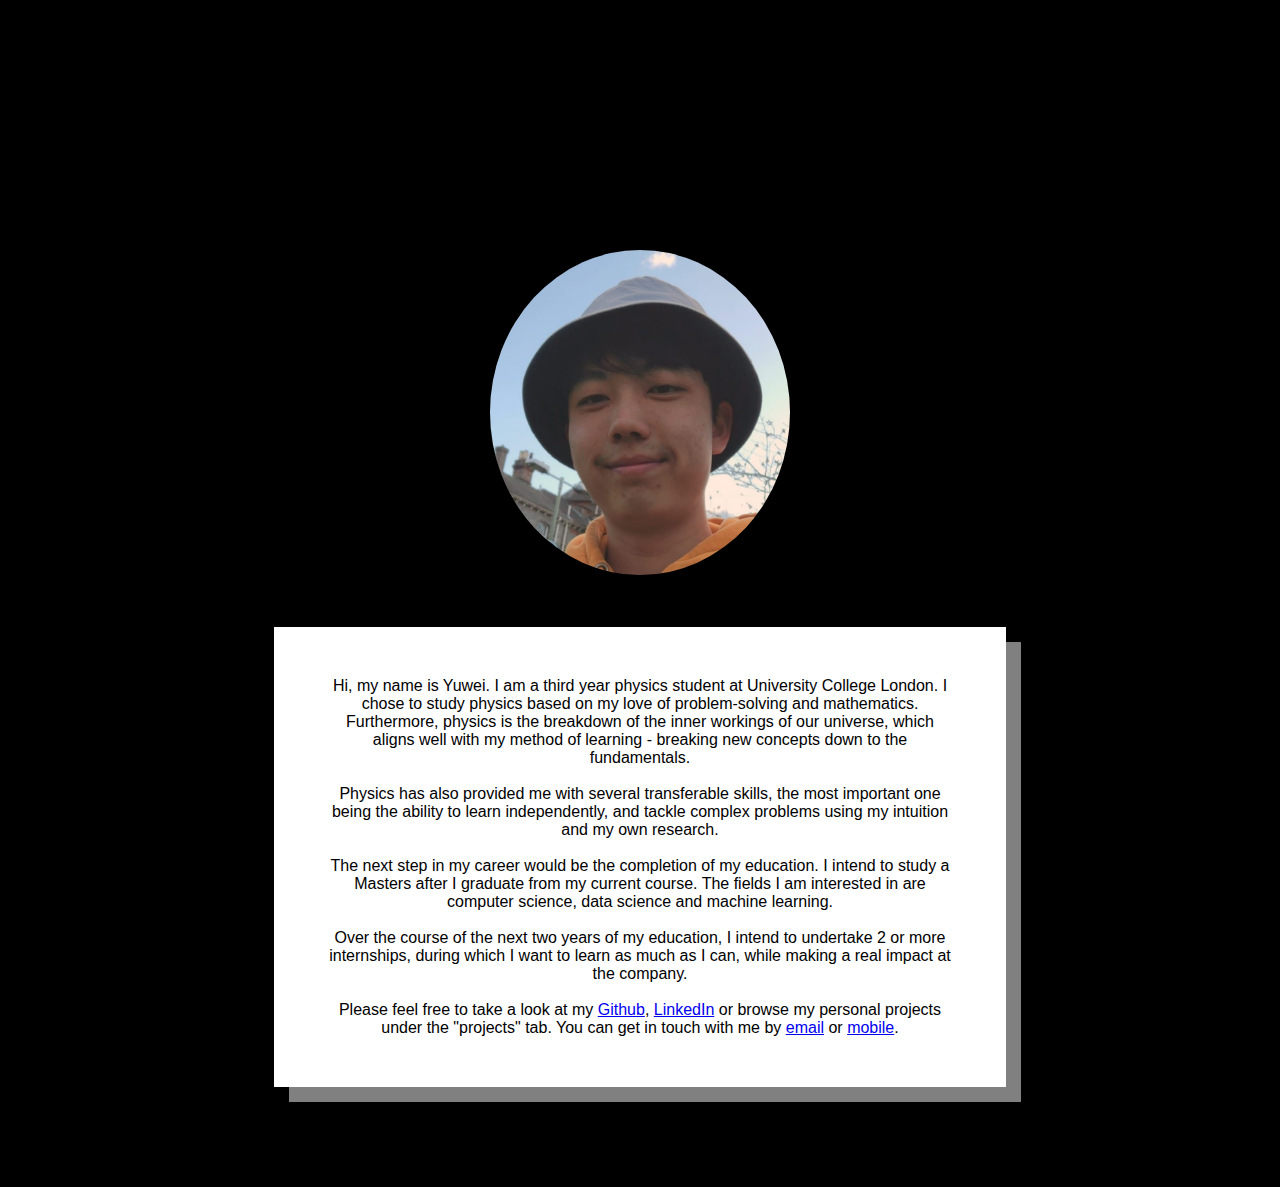
==== index.html @ b079163b "Rename github.io.html to index.html" ====
<!DOCTYPE html>
<html lang="en">
<head>
    <link rel="stylesheet" type="text/css" href="style/style.css">
    <meta charset="UTF-8">
    <title>Yuwei Zhu</title>
</head>
<body id="backdrop">
    <h1 class="text" id="main-title">YUWEI ZHU</h1>
    <h2 class="text" id="headline">3RD YEAR PHYSICS UCL | HEAD OF OUTREACH UCL ARTIFICIAL INTELLIGENCE SOCIETY | ASPIRING MACHINE LEARNING ENGINEER</h2>

    <div id="container">
      <img src="images/aicommittee.png" id="uclai">
      <img src="images/physcommittee.png" id="uclphy">
      <img src="images/yuwei.jpeg" class="images" id="profile-pic">
    </div>


    <br><br>
    <p class="text" id="paragraph">Hi, my name is Yuwei. I am a third year physics student at University College London.
        I chose to study physics based on my love of problem-solving and mathematics. Furthermore, physics is the
        breakdown of the inner workings of our universe, which aligns well with my method of learning - breaking new
        concepts down to the fundamentals.
        <br><br>
        Physics has also provided me with several transferable skills, the most important one being the ability
        to learn independently, and tackle complex problems using my intuition and my own research.
        <br><br>
        The next step in my career would be the completion of my education. I intend to study a Masters after I graduate from my current course.
        The fields I am interested in are computer science, data science and machine learning.
        <br><br>
        Over the course of the next two years of my education, I intend to undertake 2 or more internships,
        during which I want to learn as much as I can, while making a real impact at the company.
        <br><br>
        Please feel free to take a look at my <a href="https://github.com/yuwei-1" target="_blank">Github</a>,
        <a href="https://www.linkedin.com/in/yuwei-zhu-a95954195/" target="_blank">LinkedIn</a> or browse my
        personal projects under the "projects" tab. You can get in touch with me by
        <a href="mailto:yuweizhu29@gmail.com">email</a> or <a href="tel:+44 7516679248">mobile</a>.
    </p>
</body>
</html>
---- style/style.css ----
.text {
  text-align: center;
  color: black;
  font-family: 'Bebas-Neue', sans-serif;
}

.images {
  width: 300px;
  height: auto;
  display: block;
  margin-left: auto;
  margin-right: auto;
  border-radius: 50%;
}

#profile-pic {
  position: relative;
  z-index: 2;
  transition: transform 1s ease-in-out;
}

#container:hover #profile-pic{
  transform: translate(100%);
}

#container:hover #uclai {
  animation: reveal 2s;
  transform: translate(-10%);
  opacity: 100%;
}

#container:hover #uclphy {
  animation: reveal 2s;
  transform: translate(-120%);
  opacity: 100%;
}

@keyframes reveal {
  0% {opacity: 0;}
  100% {opacity: 1;}
}

#uclai {
  opacity: 0%;
  width: 200px;
  height: auto;
  border-radius: 50%;
  position: absolute;
  animation: 1s ease-in;
  transition: transform 1s ease-in-out;
  top: 40%;
  left: 45%;
}

#uclphy {
  opacity: 0%;
  width: 200px;
  height: auto;
  border-radius: 50%;
  position: absolute;
  animation: 1s ease-in;
  transition: transform 1s ease-in-out;
  top: 40%;
  left: 45%;
}

#paragraph {
  background-color: white;
  width: 50%;
  margin-left: auto;
  margin-right: auto;
  margin-bottom: 100px;
  padding: 50px 50px 50px 50px;
  box-shadow: 15px 15px grey;
}

#main-title {
  font-size: 100px;
  background-clip: text;
  animation: color-change 15s linear 0s infinite alternate;
  margin-bottom: -10px;
}

#headline {
  font-size: 14px;
  background-clip: text;
  animation: color-change 15s linear 0.2s infinite alternate;
  margin-bottom: 50px;
}

@keyframes color-change {
  12% {color: #1391F0}
  20% {color: #DC1C5F}
  35% {color: #B805E4}
  55% {color: #1391F0}
  60% {color: #1391F0}
  70% {color: #f72e25}
  80% {color: #f79725}
  90% {color: #DC1C5F}
}

#backdrop {
  background-color: black;
}
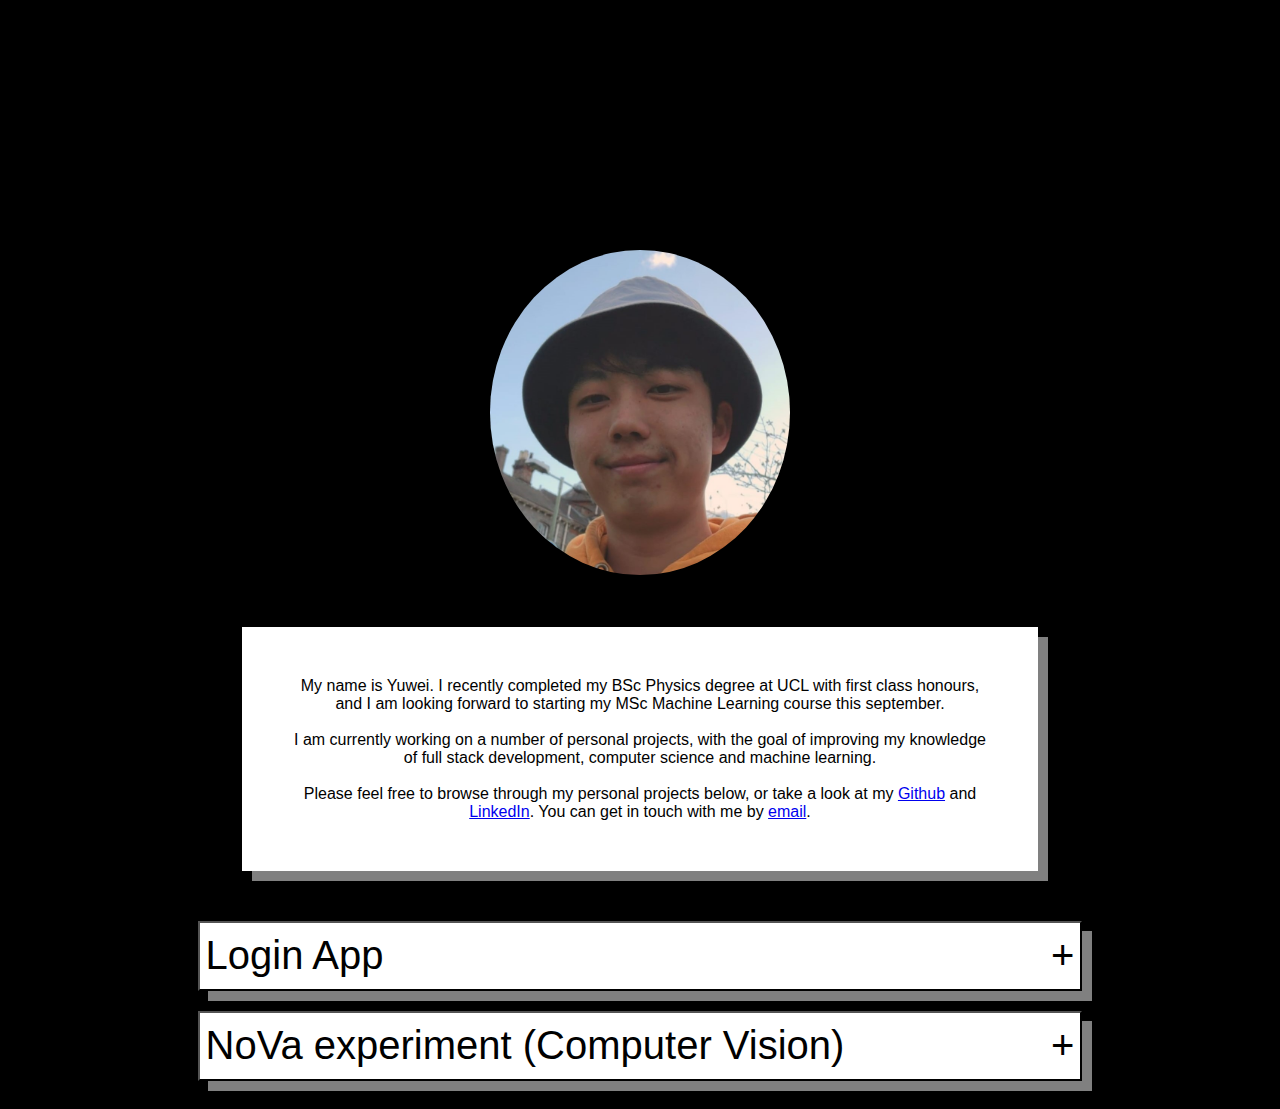
==== commit 638b46be: "created projects section" ====
--- a/index.html
+++ b/index.html
@@ -7,34 +7,99 @@
 </head>
 <body id="backdrop">
     <h1 class="text" id="main-title">YUWEI ZHU</h1>
-    <h2 class="text" id="headline">3RD YEAR PHYSICS UCL | HEAD OF OUTREACH UCL ARTIFICIAL INTELLIGENCE SOCIETY | ASPIRING MACHINE LEARNING ENGINEER</h2>
+    <h2 class="text" id="headline">UCL PHYSICS GRADUATE | INCOMING UCL MSC MACHINE LEARNING STUDENT | TUTORIALS TEAM @ UCLAI SOCIETY</h2>
 
     <div id="container">
-      <img src="images/aicommittee.png" id="uclai">
-      <img src="images/physcommittee.png" id="uclphy">
-      <img src="images/yuwei.jpeg" class="images" id="profile-pic">
+      <img src="images/yuwei.jpeg" class="images">
     </div>
 
 
     <br><br>
-    <p class="text" id="paragraph">Hi, my name is Yuwei. I am a third year physics student at University College London.
-        I chose to study physics based on my love of problem-solving and mathematics. Furthermore, physics is the
-        breakdown of the inner workings of our universe, which aligns well with my method of learning - breaking new
-        concepts down to the fundamentals.
+    <p class="text paragraph">My name is Yuwei. I recently completed my BSc Physics degree at UCL with first class honours,
+      and I am looking forward to starting my MSc Machine Learning course this september.
         <br><br>
-        Physics has also provided me with several transferable skills, the most important one being the ability
-        to learn independently, and tackle complex problems using my intuition and my own research.
+        I am currently working on a number of personal projects, with the goal of improving my knowledge of full stack development,
+        computer science and machine learning.
         <br><br>
-        The next step in my career would be the completion of my education. I intend to study a Masters after I graduate from my current course.
-        The fields I am interested in are computer science, data science and machine learning.
-        <br><br>
-        Over the course of the next two years of my education, I intend to undertake 2 or more internships,
-        during which I want to learn as much as I can, while making a real impact at the company.
-        <br><br>
-        Please feel free to take a look at my <a href="https://github.com/yuwei-1" target="_blank">Github</a>,
-        <a href="https://www.linkedin.com/in/yuwei-zhu-a95954195/" target="_blank">LinkedIn</a> or browse my
-        personal projects under the "projects" tab. You can get in touch with me by
-        <a href="mailto:yuweizhu29@gmail.com">email</a> or <a href="tel:+44 7516679248">mobile</a>.
+        Please feel free to browse through my personal projects below, or take a look at my
+        <a href="https://github.com/yuwei-1" target="_blank">Github</a> and
+        <a href="https://www.linkedin.com/in/yuwei-zhu-a95954195/" target="_blank">LinkedIn</a>.
+         You can get in touch with me by <a href="mailto:yuweizhu29@gmail.com">email</a>.
     </p>
+
+    <div class="center project">
+      <button type="button" class="collapsible text">Login App</button>
+
+      <div class="hidden project">
+
+        <div>
+          <button type="button" class="sub-collapsible text">Background</button>
+          <p class="hidden text paragraph">Hello world</p>
+        </div>
+
+        <div>
+          <button type="button" class="sub-collapsible text">GUI</button>
+          <p class="hidden text paragraph">Hello world</p>
+        </div>
+
+        <div>
+          <button type="button" class="sub-collapsible text">2FA and Security</button>
+          <p class="hidden text paragraph">Hello world</p>
+        </div>
+
+        <div>
+          <button type="button" class="sub-collapsible text">SHA-256 Algorithm</button>
+          <p class="hidden text paragraph">Hello world</p>
+        </div>
+
+        <div>
+          <button type="button" class="sub-collapsible text">SQLite3 Database</button>
+          <p class="hidden text paragraph">Hello world</p>
+        </div>
+
+      </div>
+
+    </div>
+
+    <div class="center project">
+      <button type="button" class="collapsible text">NoVa experiment (Computer Vision)</button>
+      <p class="hidden text paragraph">Hello world</p>
+    </div>
+
+
+    <script>
+    var coll = document.getElementsByClassName("collapsible");
+    var i;
+
+    for (i = 0; i < coll.length; i++) {
+      coll[i].addEventListener("click", function() {
+        this.classList.toggle("active");
+        var content = this.nextElementSibling;
+        if (content.style.display === "block") {
+          content.style.display = "none";
+        } else {
+          content.style.display = "block";
+        }
+      });
+    }
+
+    var coll = document.getElementsByClassName("sub-collapsible");
+    var i;
+
+    for (i = 0; i < coll.length; i++) {
+      coll[i].addEventListener("click", function() {
+        this.classList.toggle("sub-active");
+        var content = this.nextElementSibling;
+        if (content.style.display === "block") {
+          content.style.display = "none";
+        } else {
+          content.style.display = "block";
+        }
+      });
+    }
+  </script>
+
+
+
 </body>
 </html>
--- a/style/style.css
+++ b/style/style.css
@@ -2,6 +2,86 @@
   text-align: center;
   color: black;
   font-family: 'Bebas-Neue', sans-serif;
+}
+
+.collapsible{
+  background-color: white;
+  cursor: pointer;
+  width: 70%;
+  height: 70px;
+  margin-left: auto;
+  margin-right: auto;
+  text-align: left;
+  align-items: center;
+  font-size: 40px;
+  box-shadow: 10px 10px grey;
+  animation: color-change 15s linear 0s infinite alternate;
+}
+
+.sub-collapsible{
+  background-color: white;
+  cursor: pointer;
+  width: 65%;
+  margin-left: 17.5%;
+  height: 50px;
+  text-align: left;
+  font-size: 20px;
+  box-shadow: 5px 5px grey;
+  padding-top: 5px;
+  padding-bottom: 5px;
+  animation: color-change 15s linear 0s infinite alternate;
+}
+
+.collapsible:after {
+  content: "\002B";
+  animation: color-change 15s linear 0s infinite alternate;
+  font-size: 40px;
+  float: right;
+}
+
+.sub-collapsible:after {
+  content: "\002B";
+  animation: color-change 15s linear 0s infinite alternate;
+  font-size: 20px;
+  float: right;
+}
+
+.active:after {
+  content: "\002D";
+  animation: color-change 15s linear 0s infinite alternate;
+  font-size: 40px;
+  float: right;
+}
+
+.sub-active:after {
+  content: "\002D";
+  animation: color-change 15s linear 0s infinite alternate;
+  font-size: 20px;
+  float: right;
+}
+
+.project {
+  display: flex;
+  row-gap: 10px;
+}
+
+.sub-collapsible:hover, .collapsible:hover {
+  background-color: grey;
+}
+
+.hidden {
+  display: none;
+  overflow: hidden;
+}
+
+.paragraph {
+  background-color: white;
+  width: 55%;
+  margin-left: auto;
+  margin-right: auto;
+  margin-bottom: 50px;
+  padding: 50px 50px 50px 50px;
+  box-shadow: 10px 10px grey;
 }
 
 .images {
@@ -11,6 +91,14 @@
   margin-left: auto;
   margin-right: auto;
   border-radius: 50%;
+}
+
+.center {
+  display: flex;
+  flex-direction: column;
+  gap: 20px 20px;
+  justify-content: center;
+  padding-bottom: 20px;
 }
 
 #profile-pic {
@@ -41,38 +129,30 @@
 }
 
 #uclai {
-  opacity: 0%;
   width: 200px;
   height: auto;
   border-radius: 50%;
-  position: absolute;
+  position: relative;
+  animation: 1s ease-in;
+  margin-bottom: -17%;
+  transition: transform 1s ease-in-out;
+  top: 40%;
+  left: 45%;
+}
+
+#uclphy {
+  width: 200px;
+  height: auto;
+  border-radius: 50%;
+  position: relative;
+  margin-bottom: -17%;
+  margin-left: -17%;
   animation: 1s ease-in;
   transition: transform 1s ease-in-out;
   top: 40%;
   left: 45%;
 }
 
-#uclphy {
-  opacity: 0%;
-  width: 200px;
-  height: auto;
-  border-radius: 50%;
-  position: absolute;
-  animation: 1s ease-in;
-  transition: transform 1s ease-in-out;
-  top: 40%;
-  left: 45%;
-}
-
-#paragraph {
-  background-color: white;
-  width: 50%;
-  margin-left: auto;
-  margin-right: auto;
-  margin-bottom: 100px;
-  padding: 50px 50px 50px 50px;
-  box-shadow: 15px 15px grey;
-}
 
 #main-title {
   font-size: 100px;
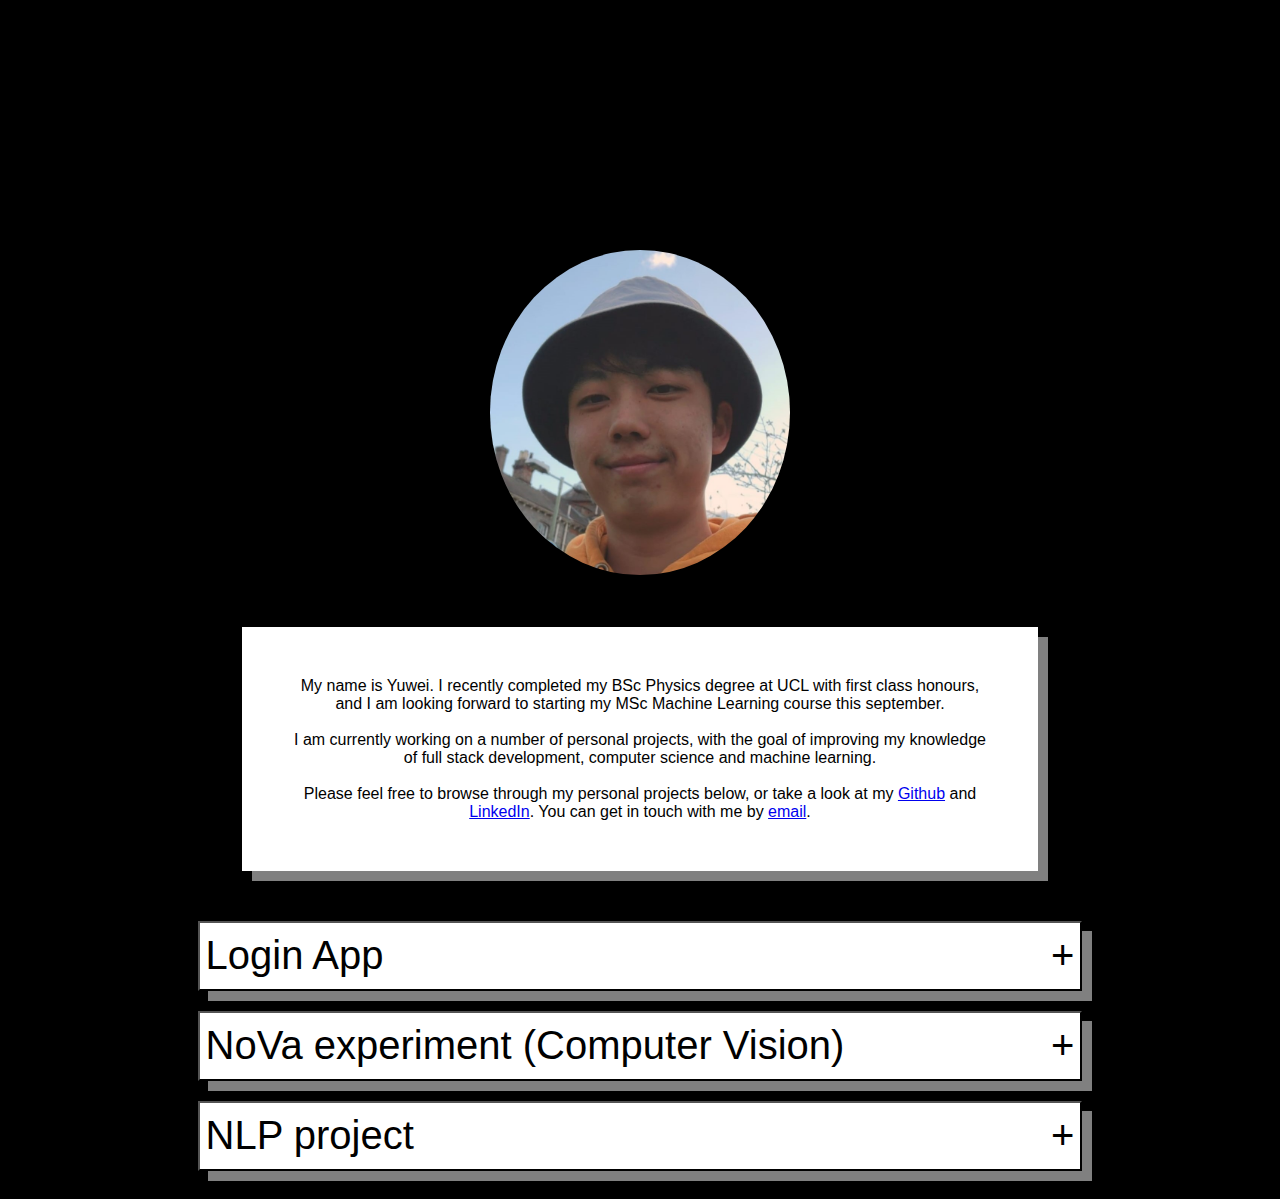
==== commit 738e3e15: "Added projects section" ====
--- a/index.html
+++ b/index.html
@@ -10,7 +10,7 @@
     <h2 class="text" id="headline">UCL PHYSICS GRADUATE | INCOMING UCL MSC MACHINE LEARNING STUDENT | TUTORIALS TEAM @ UCLAI SOCIETY</h2>
 
     <div id="container">
-      <img src="images/yuwei.jpeg" class="images">
+      <img src="images/yuwei.jpeg" id="profile_pic">
     </div>
 
 
@@ -34,27 +34,141 @@
 
         <div>
           <button type="button" class="sub-collapsible text">Background</button>
-          <p class="hidden text paragraph">Hello world</p>
+          <p class="hidden text paragraph">The Login App is the first "proper" purely personal project I have taken on. The main objective of this
+            project was to improve my ability of writing Object-Oriented code. Starting off, I had a basic idea of what I wanted to build -
+            knowing that along the way I would find more and more features to add and improve on. I chose to use Python, due to it being my
+            strongest and most used programming language thus far.
+            <br></br>
+            I wrote all of the code (which can be found <a href="https://github.com/yuwei-1/login_app" target="_blank">here</a>) using the
+            AGILE development method - a snippet of my sprint logs is shown below.
+            <br></br>
+            <img src="images/login_app/agile.jpg" class="images">
+          </p>
         </div>
 
         <div>
           <button type="button" class="sub-collapsible text">GUI</button>
-          <p class="hidden text paragraph">Hello world</p>
+          <p class="hidden text paragraph"> The GUI I used for my App was created using a framework built in to the standard library provided
+            by Python - Tkinter. Using Tkinter sometimes gives the UI a very outdated/clunky look, however, it is easy for new users to pick
+            up in a short time. The main page, a Tk() object, is the login page (shown below), where existing users can login in. The other pages used by
+            the app open as Toplevel() objects that "stem" from the login page.
+            <br></br>
+            <img src="images/Login_app/GUI1.jpg" class="images">
+            <br></br>
+            If you are not an existing user, there is an option to register an account with the app. After choosing this option, the user will be asked
+            to provide several details: a new username, password and email address.
+            <br></br>
+            <img src="images/Login_app/GUI2.jpg" class="images">
+            <br></br>
+            Upon successful registration, an email will be sent to your email address, and a success message will be displayed to the user.
+            The user can now proceed to log in to the app.
+            <br></br>
+            <img src="images/Login_app/GUI3.jpg" class="images">
+            <br></br>
+            <img src="images/Login_app/GUI4.jpg" class="images">
+            <br></br>
+            If the username and password both match an account on the system, the app will then prompt the user for a 6 digit code, sent to the
+            email address they signed up with. (2FA process described in next section)
+            <br></br>
+            <img src="images/Login_app/GUI5.jpg" class="images">
+            <br></br>
+            <img src="images/Login_app/GUI6.jpg" class="images">
+            <br></br>
+            If the user enters the code correctly, they will reach the landing page of the login app. Here, their username and email address will
+            displayed. The background is a reference to the TV show Mr. Robot.
+            <br></br>
+            <img src="images/Login_app/GUI7.jpg" class="images">
+            </address>
+            </thead>
+          </p>
         </div>
 
         <div>
           <button type="button" class="sub-collapsible text">2FA and Security</button>
-          <p class="hidden text paragraph">Hello world</p>
+
+          <div class="hidden">
+            <p class="text paragraph">This section will talk about the 2 Factor Authentication (2FA) used within the app and the basic security
+            measures used to make the app more secure, and to protect users. The entire process is very simple, and starts off by concatenating 6 random
+            integers into a code and sending this to the user's email address, whilst simultaneously prompting the user to enter the aforementioned code.
+            Then, these can simply be compared - resulting in successful login if they are same, and rejecting sign in if otherwise. In order to add
+            2FA to the app, discovery work was done into sending emails using the built in Python library, smtplib. In particular, I used the class
+            smtplib.SMTP_SSL(); the code for the mail sending function is shown below.
+            <br></br>
+            <img src="images/Login_app/2FA1.jpg" class="images">
+            <br></br>
+            I will now briefly describe the process carried out by this code.
+            <br>
+            A link is established to a Simple Mail Transfer Protocol (SMTP) server, here the
+            specific one used is owned by Google, the address being: "smtp.gmail.com". After using method .login(), and providing correct details to a valid
+            gmail account, an email can be sent. The email and other details, such as recipient's address is sent over to the host address corresponding to the
+            SMTP server. The SMTP server will then contact the DNS server in order to find the recipient's IP address.The SMTP server finally sends the information
+            to email recipient's Mail Transfer Agent (MTA) server. Then, using either POP or IMAP protocols (depending on recipients email client) the email
+            will arrive at the recipient's inbox. The whole process is done using Secure Sockets Layer (SSL) protocol, which creates an encrypted
+            connection, making sure that in the unlikely case the email is intercepted midway, hackers cannot access the information within the email.
+            <br></br>
+            Aside from 2FA, the app requires users to create a password that adheres to standard requirements:
+            </p>
+
+            <ul class="paragraph combine">
+              <li> Password must be at least 8 characters in length.</li>
+              <li> Password must contain a Capital letter.</li>
+              <li> Password must contain a special character.</li>
+              <li> Password must contain a number.</li>
+            </ul>
+            <p class="text paragraph combine">
+            If the user fails to meet these requirements, the app will reject the password and prompt the user to strengthen the password.
+            <br></br>
+            <img src="images/Login_app/security1.jpg" class="images">
+            <br></br>
+            Additionally, passwords that are stored on the database are hashed using SHA-256. This adds extra steps for a hacker that gets access
+            to the database. If they try to brute force the password, they will need to apply the hash every attempt in order to find the correct
+            password, which is more time consuming. The algorithm is described in more detail in the next section.
+            </p>
+          </div>
         </div>
 
         <div>
           <button type="button" class="sub-collapsible text">SHA-256 Algorithm</button>
-          <p class="hidden text paragraph">Hello world</p>
+          <p class="hidden text paragraph">This section will briefly go over the Secure Hashing Algorithm(SHA) - 256, implemented from scratch to be
+            used to hash passwords in the Login app. Information in this section can be found in its entirety
+            <a href="https://en.wikipedia.org/wiki/SHA-2" target="_blank">here</a>, in the pseudocode section.
+            <br></br>
+            Below, you can see the main method implemented in my class, SHA2, called .encrypt().
+            <br></br>
+            <img src="images/Login_app/SHA21.jpg" class="images">
+            <br></br>
+            Walking through the steps within this method, first there is a method called binary conversion. This simply takes the password string,
+            and converts each character to binary. Next, the binary string is "padded" with zeros and the message length (also in binary) so that
+            we end up with a 512-bit binary string.
+            <br></br>
+            The next two steps are very related, so they shall be described together. In SHA-256 hashing, there are 64 so called W values, which
+            are used in "rounds". The first 16 W values, labelled 0 to 15, are created using your initial message, splitting up the 512-bits into
+            16 x 32-bit chunks. Then, after these have been obtained, the algorithm will proceed to iterate 64 minus 16 times to "generate" the rest
+            of the W values. This is using the formula below:
+            <br></br>
+            <img src="images/Login_app/SHA22.jpg" class="images">
+            <br></br>
+            Which uses functions for right rotate (switching order of bits) and right shift (removing bits and padding with zeros), as well as existing
+            W values to find new W values. After this is completed, 64 "rounds" will commence.
+            <br></br>
+            The diagram of a single round is shown below.
+            <br></br>
+            <img src="images/Login_app/SHA23.png" class="images">
+            <br></br>
+            A to H at the top represent "working variables". Using a number of different functions: maj, conditional, Sigma, combined with our W values
+            and K values (created using cube roots of first 64 prime numbers) using modular addition, these working variables are then used to initialize
+            the working variables of the next round. This is repeated 64 times to retrieve the final set of working variables. Adding these to the initial
+            working variables and converting to hexadecimal, and finally concatentating, we retrieve the SHA256 hash.
+            <br></br>
+            Unittests were written to test the validity of hash function.
+          </p>
         </div>
 
         <div>
           <button type="button" class="sub-collapsible text">SQLite3 Database</button>
-          <p class="hidden text paragraph">Hello world</p>
+          <p class="hidden text paragraph">SQLite3, built - in to the standard python library was used to connect/create/maintain the database for the Login app.
+            Queries to the database were written in SQL.
+          </p>
         </div>
 
       </div>
@@ -63,7 +177,12 @@
 
     <div class="center project">
       <button type="button" class="collapsible text">NoVa experiment (Computer Vision)</button>
-      <p class="hidden text paragraph">Hello world</p>
+      <p class="hidden text paragraph">Coming soon</p>
+    </div>
+
+    <div class="center project">
+      <button type="button" class="collapsible text">NLP project</button>
+      <p class="hidden text paragraph">Coming soon</p>
     </div>
 
 
--- a/style/style.css
+++ b/style/style.css
@@ -84,13 +84,28 @@
   box-shadow: 10px 10px grey;
 }
 
-.images {
+
+.combine {
+  text-align: center;
+  margin-top: -100px;
+}
+
+#profile_pic {
   width: 300px;
   height: auto;
   display: block;
   margin-left: auto;
   margin-right: auto;
   border-radius: 50%;
+}
+
+.images {
+  width: 500px;
+  height: auto;
+  display: block;
+  margin-left: auto;
+  margin-right: auto;
+  border: 3px solid black;
 }
 
 .center {
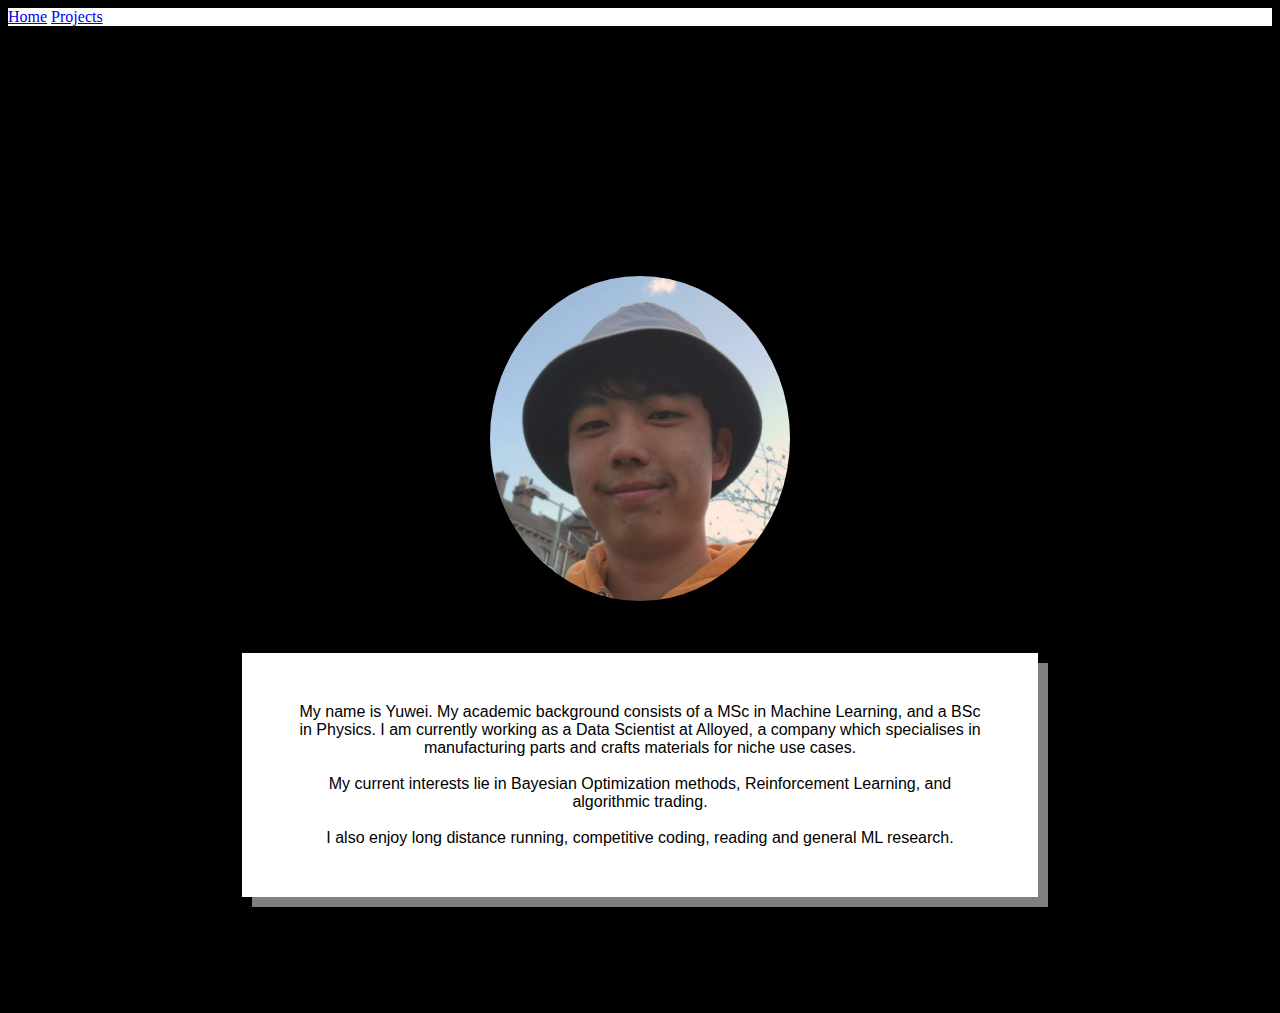
==== commit ab6f51ea: "separated into main and projects page" ====
--- a/index.html
+++ b/index.html
@@ -3,222 +3,32 @@
 <head>
     <link rel="stylesheet" type="text/css" href="style/style.css">
     <meta charset="UTF-8">
+    <div class="navbar">
+      <a href="index.html" target="_self">Home</a>
+      <a href="projects.html" target="_self">Projects</a>
+    </div>
     <title>Yuwei Zhu</title>
 </head>
 <body id="backdrop">
     <h1 class="text" id="main-title">YUWEI ZHU</h1>
-    <h2 class="text" id="headline">UCL PHYSICS GRADUATE | INCOMING UCL MSC MACHINE LEARNING STUDENT | TUTORIALS TEAM @ UCLAI SOCIETY</h2>
+    <h2 class="text" id="headline">DATA SCIENTIST @ ALLOYED | UCL MSC MACHINE LEARNING GRADUATE</h2>
 
     <div id="container">
       <img src="images/yuwei.jpeg" id="profile_pic">
     </div>
 
-
     <br><br>
-    <p class="text paragraph">My name is Yuwei. I recently completed my BSc Physics degree at UCL with first class honours,
-      and I am looking forward to starting my MSc Machine Learning course this september.
-        <br><br>
-        I am currently working on a number of personal projects, with the goal of improving my knowledge of full stack development,
-        computer science and machine learning.
-        <br><br>
-        Please feel free to browse through my personal projects below, or take a look at my
-        <a href="https://github.com/yuwei-1" target="_blank">Github</a> and
-        <a href="https://www.linkedin.com/in/yuwei-zhu-a95954195/" target="_blank">LinkedIn</a>.
-         You can get in touch with me by <a href="mailto:yuweizhu29@gmail.com">email</a>.
+    <p class="text paragraph">
+      My name is Yuwei. My academic background consists of a MSc in Machine Learning, and a BSc in Physics.
+      I am currently working as a Data Scientist at Alloyed, a company which specialises in manufacturing
+      parts and crafts materials for niche use cases.
+      <br></br>
+      My current interests lie in Bayesian Optimization methods, Reinforcement Learning, and
+      algorithmic trading.
+      <br></br>
+      I also enjoy long distance running, competitive coding, reading and general ML research.
     </p>
-
-    <div class="center project">
-      <button type="button" class="collapsible text">Login App</button>
-
-      <div class="hidden project">
-
-        <div>
-          <button type="button" class="sub-collapsible text">Background</button>
-          <p class="hidden text paragraph">The Login App is the first "proper" purely personal project I have taken on. The main objective of this
-            project was to improve my ability of writing Object-Oriented code. Starting off, I had a basic idea of what I wanted to build -
-            knowing that along the way I would find more and more features to add and improve on. I chose to use Python, due to it being my
-            strongest and most used programming language thus far.
-            <br></br>
-            I wrote all of the code (which can be found <a href="https://github.com/yuwei-1/login_app" target="_blank">here</a>) using the
-            AGILE development method - a snippet of my sprint logs is shown below.
-            <br></br>
-            <img src="images/login_app/agile.jpg" class="images">
-          </p>
-        </div>
-
-        <div>
-          <button type="button" class="sub-collapsible text">GUI</button>
-          <p class="hidden text paragraph"> The GUI I used for my App was created using a framework built in to the standard library provided
-            by Python - Tkinter. Using Tkinter sometimes gives the UI a very outdated/clunky look, however, it is easy for new users to pick
-            up in a short time. The main page, a Tk() object, is the login page (shown below), where existing users can login in. The other pages used by
-            the app open as Toplevel() objects that "stem" from the login page.
-            <br></br>
-            <img src="images/Login_app/GUI1.jpg" class="images">
-            <br></br>
-            If you are not an existing user, there is an option to register an account with the app. After choosing this option, the user will be asked
-            to provide several details: a new username, password and email address.
-            <br></br>
-            <img src="images/Login_app/GUI2.jpg" class="images">
-            <br></br>
-            Upon successful registration, an email will be sent to your email address, and a success message will be displayed to the user.
-            The user can now proceed to log in to the app.
-            <br></br>
-            <img src="images/Login_app/GUI3.jpg" class="images">
-            <br></br>
-            <img src="images/Login_app/GUI4.jpg" class="images">
-            <br></br>
-            If the username and password both match an account on the system, the app will then prompt the user for a 6 digit code, sent to the
-            email address they signed up with. (2FA process described in next section)
-            <br></br>
-            <img src="images/Login_app/GUI5.jpg" class="images">
-            <br></br>
-            <img src="images/Login_app/GUI6.jpg" class="images">
-            <br></br>
-            If the user enters the code correctly, they will reach the landing page of the login app. Here, their username and email address will
-            displayed. The background is a reference to the TV show Mr. Robot.
-            <br></br>
-            <img src="images/Login_app/GUI7.jpg" class="images">
-            </address>
-            </thead>
-          </p>
-        </div>
-
-        <div>
-          <button type="button" class="sub-collapsible text">2FA and Security</button>
-
-          <div class="hidden">
-            <p class="text paragraph">This section will talk about the 2 Factor Authentication (2FA) used within the app and the basic security
-            measures used to make the app more secure, and to protect users. The entire process is very simple, and starts off by concatenating 6 random
-            integers into a code and sending this to the user's email address, whilst simultaneously prompting the user to enter the aforementioned code.
-            Then, these can simply be compared - resulting in successful login if they are same, and rejecting sign in if otherwise. In order to add
-            2FA to the app, discovery work was done into sending emails using the built in Python library, smtplib. In particular, I used the class
-            smtplib.SMTP_SSL(); the code for the mail sending function is shown below.
-            <br></br>
-            <img src="images/Login_app/2FA1.jpg" class="images">
-            <br></br>
-            I will now briefly describe the process carried out by this code.
-            <br>
-            A link is established to a Simple Mail Transfer Protocol (SMTP) server, here the
-            specific one used is owned by Google, the address being: "smtp.gmail.com". After using method .login(), and providing correct details to a valid
-            gmail account, an email can be sent. The email and other details, such as recipient's address is sent over to the host address corresponding to the
-            SMTP server. The SMTP server will then contact the DNS server in order to find the recipient's IP address.The SMTP server finally sends the information
-            to email recipient's Mail Transfer Agent (MTA) server. Then, using either POP or IMAP protocols (depending on recipients email client) the email
-            will arrive at the recipient's inbox. The whole process is done using Secure Sockets Layer (SSL) protocol, which creates an encrypted
-            connection, making sure that in the unlikely case the email is intercepted midway, hackers cannot access the information within the email.
-            <br></br>
-            Aside from 2FA, the app requires users to create a password that adheres to standard requirements:
-            </p>
-
-            <ul class="paragraph combine">
-              <li> Password must be at least 8 characters in length.</li>
-              <li> Password must contain a Capital letter.</li>
-              <li> Password must contain a special character.</li>
-              <li> Password must contain a number.</li>
-            </ul>
-            <p class="text paragraph combine">
-            If the user fails to meet these requirements, the app will reject the password and prompt the user to strengthen the password.
-            <br></br>
-            <img src="images/Login_app/security1.jpg" class="images">
-            <br></br>
-            Additionally, passwords that are stored on the database are hashed using SHA-256. This adds extra steps for a hacker that gets access
-            to the database. If they try to brute force the password, they will need to apply the hash every attempt in order to find the correct
-            password, which is more time consuming. The algorithm is described in more detail in the next section.
-            </p>
-          </div>
-        </div>
-
-        <div>
-          <button type="button" class="sub-collapsible text">SHA-256 Algorithm</button>
-          <p class="hidden text paragraph">This section will briefly go over the Secure Hashing Algorithm(SHA) - 256, implemented from scratch to be
-            used to hash passwords in the Login app. Information in this section can be found in its entirety
-            <a href="https://en.wikipedia.org/wiki/SHA-2" target="_blank">here</a>, in the pseudocode section.
-            <br></br>
-            Below, you can see the main method implemented in my class, SHA2, called .encrypt().
-            <br></br>
-            <img src="images/Login_app/SHA21.jpg" class="images">
-            <br></br>
-            Walking through the steps within this method, first there is a method called binary conversion. This simply takes the password string,
-            and converts each character to binary. Next, the binary string is "padded" with zeros and the message length (also in binary) so that
-            we end up with a 512-bit binary string.
-            <br></br>
-            The next two steps are very related, so they shall be described together. In SHA-256 hashing, there are 64 so called W values, which
-            are used in "rounds". The first 16 W values, labelled 0 to 15, are created using your initial message, splitting up the 512-bits into
-            16 x 32-bit chunks. Then, after these have been obtained, the algorithm will proceed to iterate 64 minus 16 times to "generate" the rest
-            of the W values. This is using the formula below:
-            <br></br>
-            <img src="images/Login_app/SHA22.jpg" class="images">
-            <br></br>
-            Which uses functions for right rotate (switching order of bits) and right shift (removing bits and padding with zeros), as well as existing
-            W values to find new W values. After this is completed, 64 "rounds" will commence.
-            <br></br>
-            The diagram of a single round is shown below.
-            <br></br>
-            <img src="images/Login_app/SHA23.png" class="images">
-            <br></br>
-            A to H at the top represent "working variables". Using a number of different functions: maj, conditional, Sigma, combined with our W values
-            and K values (created using cube roots of first 64 prime numbers) using modular addition, these working variables are then used to initialize
-            the working variables of the next round. This is repeated 64 times to retrieve the final set of working variables. Adding these to the initial
-            working variables and converting to hexadecimal, and finally concatentating, we retrieve the SHA256 hash.
-            <br></br>
-            Unittests were written to test the validity of hash function.
-          </p>
-        </div>
-
-        <div>
-          <button type="button" class="sub-collapsible text">SQLite3 Database</button>
-          <p class="hidden text paragraph">SQLite3, built - in to the standard python library was used to connect/create/maintain the database for the Login app.
-            Queries to the database were written in SQL.
-          </p>
-        </div>
-
-      </div>
-
-    </div>
-
-    <div class="center project">
-      <button type="button" class="collapsible text">NoVa experiment (Computer Vision)</button>
-      <p class="hidden text paragraph">Coming soon</p>
-    </div>
-
-    <div class="center project">
-      <button type="button" class="collapsible text">NLP project</button>
-      <p class="hidden text paragraph">Coming soon</p>
-    </div>
-
-
-    <script>
-    var coll = document.getElementsByClassName("collapsible");
-    var i;
-
-    for (i = 0; i < coll.length; i++) {
-      coll[i].addEventListener("click", function() {
-        this.classList.toggle("active");
-        var content = this.nextElementSibling;
-        if (content.style.display === "block") {
-          content.style.display = "none";
-        } else {
-          content.style.display = "block";
-        }
-      });
-    }
-
-    var coll = document.getElementsByClassName("sub-collapsible");
-    var i;
-
-    for (i = 0; i < coll.length; i++) {
-      coll[i].addEventListener("click", function() {
-        this.classList.toggle("sub-active");
-        var content = this.nextElementSibling;
-        if (content.style.display === "block") {
-          content.style.display = "none";
-        } else {
-          content.style.display = "block";
-        }
-      });
-    }
-  </script>
-
-
+    <h1 class="text" id="headline">Website under construction.</h1>
 
 </body>
-</html>
+</html>--- a/style/style.css
+++ b/style/style.css
@@ -2,6 +2,10 @@
   text-align: center;
   color: black;
   font-family: 'Bebas-Neue', sans-serif;
+}
+
+.navbar{
+  background-color: white;
 }
 
 .collapsible{
@@ -84,6 +88,10 @@
   box-shadow: 10px 10px grey;
 }
 
+.pdf {
+  width: 100%;
+  height: 1000px;
+}
 
 .combine {
   text-align: center;
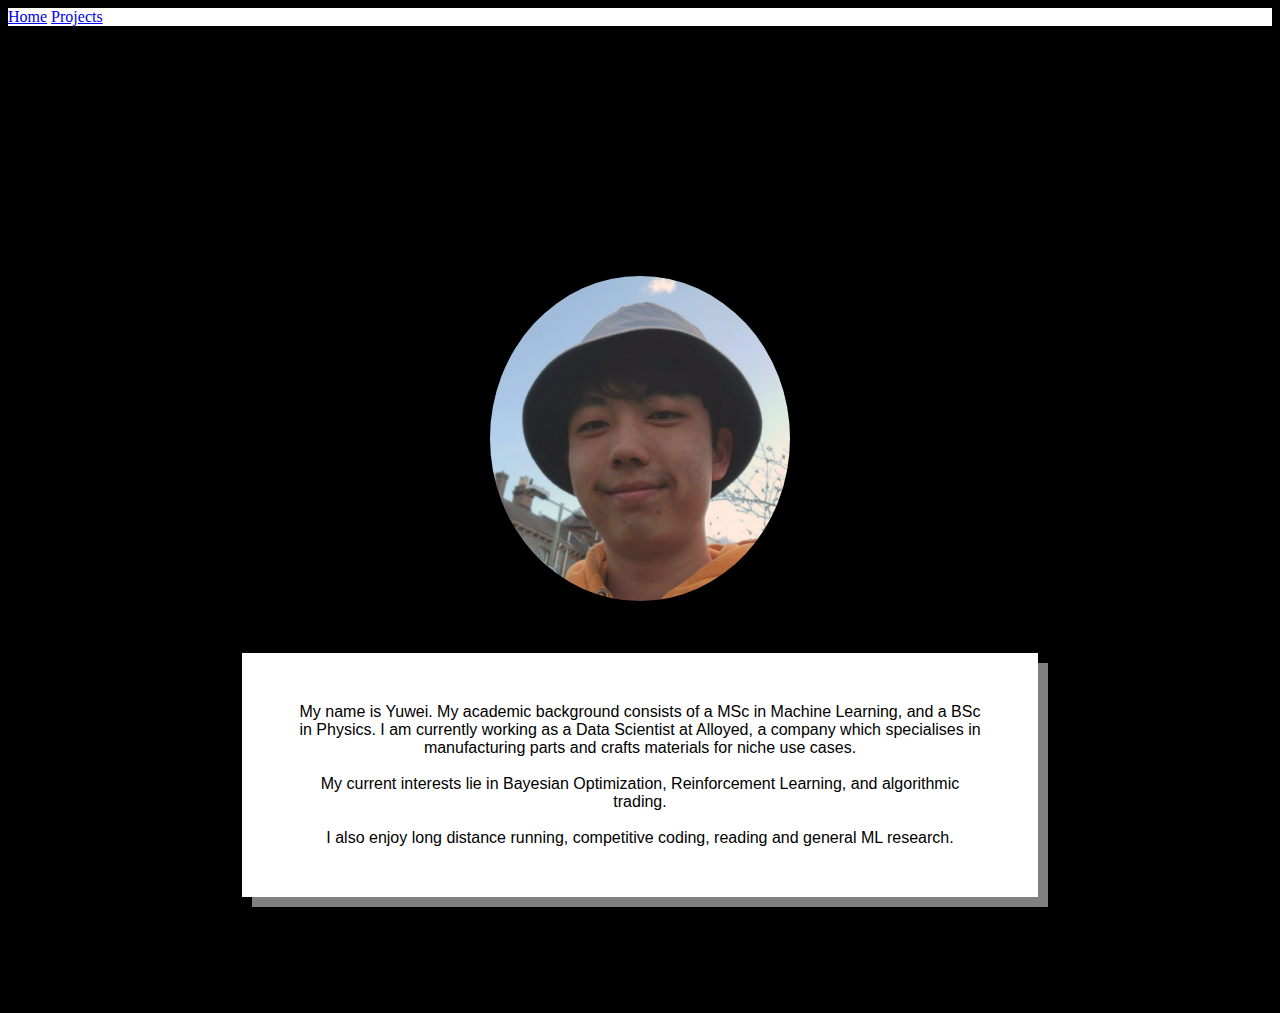
==== commit 543be391: "added small changes to RL for stock trading description" ====
--- a/index.html
+++ b/index.html
@@ -23,7 +23,7 @@
       I am currently working as a Data Scientist at Alloyed, a company which specialises in manufacturing
       parts and crafts materials for niche use cases.
       <br></br>
-      My current interests lie in Bayesian Optimization methods, Reinforcement Learning, and
+      My current interests lie in Bayesian Optimization, Reinforcement Learning, and
       algorithmic trading.
       <br></br>
       I also enjoy long distance running, competitive coding, reading and general ML research.
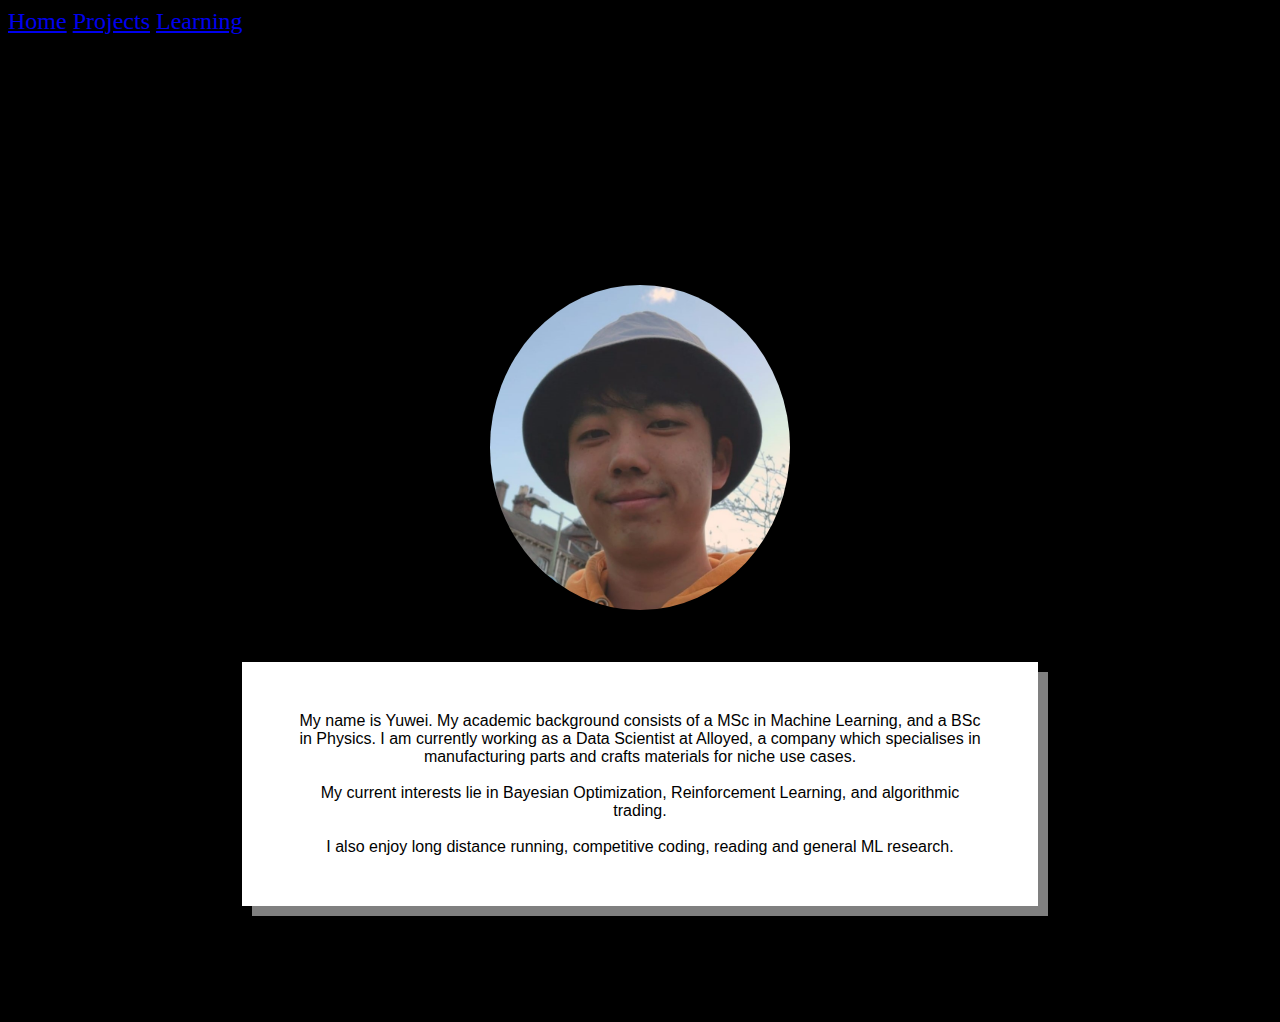
==== commit 5f23beae: "added learning deep dives page" ====
--- a/index.html
+++ b/index.html
@@ -6,6 +6,7 @@
     <div class="navbar">
       <a href="index.html" target="_self">Home</a>
       <a href="projects.html" target="_self">Projects</a>
+      <a href="learning.html" target="_self">Learning</a>
     </div>
     <title>Yuwei Zhu</title>
 </head>
--- a/style/style.css
+++ b/style/style.css
@@ -4,8 +4,21 @@
   font-family: 'Bebas-Neue', sans-serif;
 }
 
+.margintop {
+  margin-top: 15px;
+}
+
+.row {
+  display: flex;
+}
+
+.column {
+  flex: 50%;
+}
+
 .navbar{
-  background-color: white;
+  background-color: black;
+  font-size: x-large;
 }
 
 .collapsible{
@@ -17,7 +30,7 @@
   margin-right: auto;
   text-align: left;
   align-items: center;
-  font-size: 40px;
+  font-size: 30px;
   box-shadow: 10px 10px grey;
   animation: color-change 15s linear 0s infinite alternate;
 }
@@ -108,12 +121,24 @@
 }
 
 .images {
-  width: 500px;
-  height: auto;
+  width: 100%;
+  height: 350px;
   display: block;
   margin-left: auto;
   margin-right: auto;
   border: 3px solid black;
+}
+
+.single_images {
+  width: 100%;
+  display: block;
+  margin-left: auto;
+  margin-right: auto;
+  border: 3px solid black;
+}
+
+.top {
+  padding-top: 5%;
 }
 
 .center {
